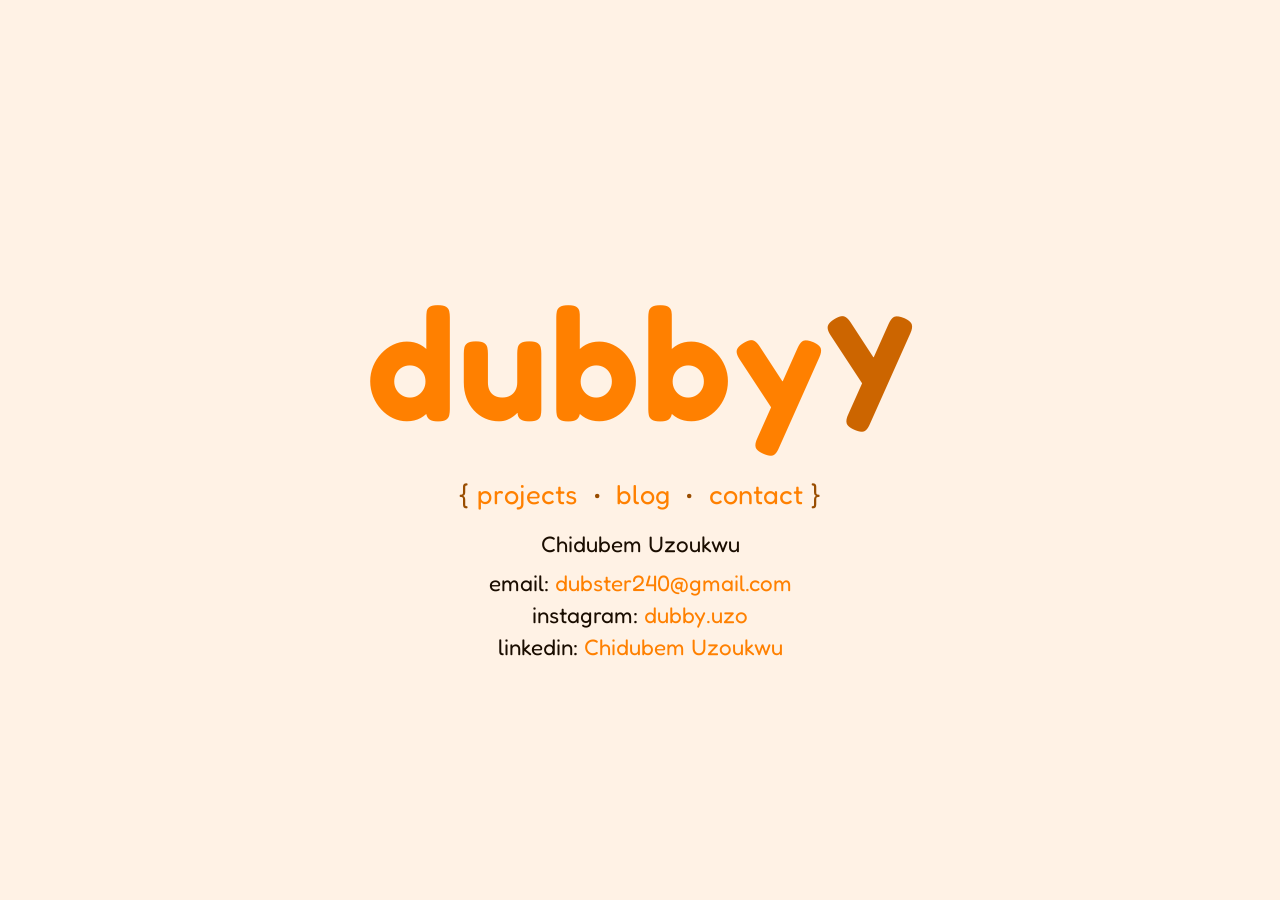
==== contact/index.html @ a1c6126f "Initial Commit" ====
<!doctype html>
<html lang="en">
    <link type="text/css" id="dark-mode" rel="stylesheet" href="" /><style
        type="text/css"
        id="dark-mode-custom-style"
    ></style>
    <head>
        <link type="text/css" id="dark-mode" rel="stylesheet" href="" />
        <style type="text/css" id="dark-mode-custom-style"></style>
        <meta http-equiv="content-type" content="text/html; charset=UTF-8" />
        <meta name="description" content="dubbyy" />
        <meta charset="utf-8" />
        <title>dubbyy</title>
        <link rel="icon" href="images/favicon.ico" sizes="any" />
        <meta name="viewport" content="width=device-width, initial-scale=1" />
        <meta name="author" content="dubbyy" />
        <link rel="stylesheet" href="contact.css" />
        <script src="js/jquery-latest.min.js"></script>
        <script src="js/index.js"></script>
        <style>
            @import url("https://fonts.googleapis.com/css2?family=Fredoka:wght@300..700&display=swap");
        </style>
    </head>

    <body id="body">
        <div class="container">
            <div id="home-page-logo" class="home-page-logo">
                <a class="home-page-logo-letter" href="/">d</a>
                <a class="home-page-logo-letter" href="/">u</a>
                <a class="home-page-logo-letter" href="/">b</a>
                <a class="home-page-logo-letter" href="/">b</a>
                <a class="home-page-logo-letter" href="/">y</a>
                <a class="home-page-logo-y" href="./y">y</a>
            </div>
            <div class="section-links">
                <span>{</span>
                <a href="/projects">projects</a>
                <span class="separator">•</span>
                <a href="">blog</a>
                <span class="separator">•</span>
                <a href="/contact">contact</a>
                <span>}</span>
            </div>
            <div class="contact">
                <span style="margin-bottom: 0.3em">Chidubem Uzoukwu</span>
                <span
                    >email:
                    <a target="_blank" href="mailto:dubster240@gmail.com"
                        >dubster240@gmail.com</a
                    ></span
                >
                <span
                    >instagram:
                    <a
                        target="_blank"
                        href="https://www.instagram.com/dubby.uzo/"
                        >dubby.uzo</a
                    ></span
                >
                <span
                    >linkedin:
                    <a
                        target="_blank"
                        href="https://www.linkedin.com/in/chidubem-uzouwku-566a36386/"
                        >Chidubem Uzoukwu</a
                    ></span
                >
            </div>
        </div>
    </body>
</html>
---- contact/contact.css ----
html {
    background: #fff2e5;
}

body {
    display: flex;
    flex-direction: column;
    justify-content: center;
    align-items: center;
    gap: 1.5rem;

    color: #1a0d00;

    width: 100vw;
    height: 100vh;
    margin: 0;

    overflow: hidden;
    transition: 0.1s;
    animation: fadeIn 0.1s ease-in;
}
@keyframes fadeIn {
    from {
        opacity: 0;
    }
    to {
        opacity: 1;
    }
}

.container {
    display: flex;
    flex-direction: column;
    align-items: center;
    justify-content: center;
    gap: 1.25rem;
    transition: all 0.8s ease;
}

/* --------------------- TITLE --------------------- */

.home-page-logo {
    font-family: "Fredoka", sans-serif;
    font-style: normal;
    font-weight: 600;
    font-size: 10rem;
    text-decoration: none;

    display: flex;
    flex-direction: row;
    align-items: center;
    gap: 0.0125em;
}

.home-page-logo-letter {
    text-decoration: none;
    color: #ff8000;
    animation: wave 3s ease-in-out infinite backwards;
    display: inline-block;

    transition: 1s;
    margin-bottom: 0em;
    margin-top: 0.15em;
}
.home-page-logo-letter:hover {
    transition: 0.25s;
    margin-bottom: 0.15em;
    margin-top: 0em;
}

.home-page-logo-y {
    text-decoration: none;
    color: #cc6500;
    animation: wave-y 3s ease-in-out infinite backwards;
    display: inline-block;

    transition:
        color 0.1s,
        transform 1s,
        margin-bottom 1s,
        margin-top 1s;
    margin-bottom: 0.15em;
    margin-top: 0em;
}
.home-page-logo-y:hover {
    transition:
        color 0.1s,
        transform 0.25s,
        margin-bottom 0.25s,
        margin-top 0.25s;
    margin-bottom: 0em;
    margin-top: 0.15em;

    color: #994d00;
}

.home-page-logo a:nth-child(1) {
    animation-delay: 0s;
}
.home-page-logo a:nth-child(2) {
    animation-delay: 0.15s;
}
.home-page-logo a:nth-child(3) {
    animation-delay: 0.3s;
}
.home-page-logo a:nth-child(4) {
    animation-delay: 0.45s;
}
.home-page-logo a:nth-child(5) {
    animation-delay: 0.6s;
}
.home-page-logo a:nth-child(6) {
    animation-delay: 0.75s;
}

@keyframes wave {
    0%,
    100% {
        transform: translateY(0.037em);
    }
    50% {
        transform: translateY(-0.037em);
    }
}
@keyframes wave-y {
    0%,
    100% {
        transform: translateY(0.357em);
    }
    50% {
        transform: translateY(0.382em);
    }
}

/* --------------------- SECTIONS --------------------- */
.section-links {
    display: flex;
    flex-direction: row;
    align-items: center;
    justify-content: center;
    gap: 0.3em;

    font-family: "Fredoka", sans-serif;
    font-size: 1.7rem;
    font-weight: 400;
    color: #994d00;
}

.section-links a {
    color: #ff8000;
    text-decoration: none;
    transition: color 0.1s ease;
}
.section-links a:hover {
    color: #cc6500;
}

.separator {
    padding-left: 0.3em;
    padding-right: 0.3em;
}

.bio {
    padding-top: 0.5em;
    max-width: 30em;
    font-family: "Fredoka", sans-serif;
    font-size: 1.4rem;
    font-weight: 400;
    color: #2d1f10;
    text-align: center;
}

/* --------------------- CONTACT --------------------- */
@keyframes fade-in {
    0% {
        opacity: 0;
    }
    100% {
        opacity: 1;
    }
}

.contact {
    display: flex;
    flex-direction: column;
    align-items: center;
    justify-content: flex-start;
    gap: 0.3em;
}

.contact span {
    font-family: "Fredoka", sans-serif;
    font-size: 1.4rem;
    font-weight: 400;
    color: #1a0d00;
}

.contact a {
    font-family: "Fredoka", sans-serif;
    font-size: 1.4rem;
    font-weight: 400;
    color: #ff8000;
    text-decoration: none;
    transition: color 0.1s ease;
}

.contact a:hover {
    color: #cc6500;
}
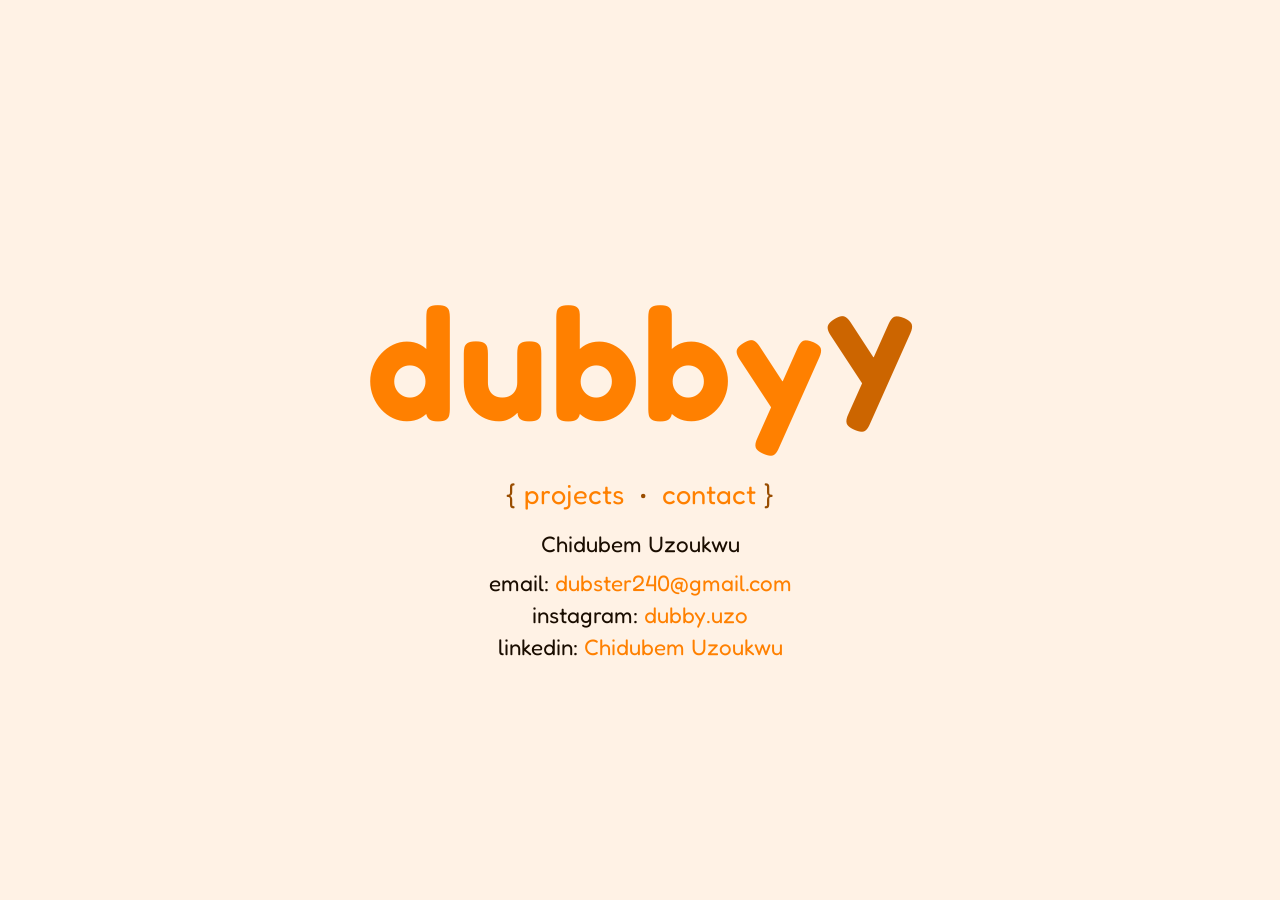
==== commit 22fb756f: "Added vex-brain project" ====
--- a/contact/index.html
+++ b/contact/index.html
@@ -11,7 +11,7 @@
         <meta name="description" content="dubbyy" />
         <meta charset="utf-8" />
         <title>dubbyy</title>
-        <link rel="icon" href="images/favicon.ico" sizes="any" />
+        <link rel="icon" href="/images/favicon.ico" sizes="any" />
         <meta name="viewport" content="width=device-width, initial-scale=1" />
         <meta name="author" content="dubbyy" />
         <link rel="stylesheet" href="contact.css" />
@@ -35,8 +35,6 @@
             <div class="section-links">
                 <span>{</span>
                 <a href="/projects">projects</a>
-                <span class="separator">•</span>
-                <a href="">blog</a>
                 <span class="separator">•</span>
                 <a href="/contact">contact</a>
                 <span>}</span>
